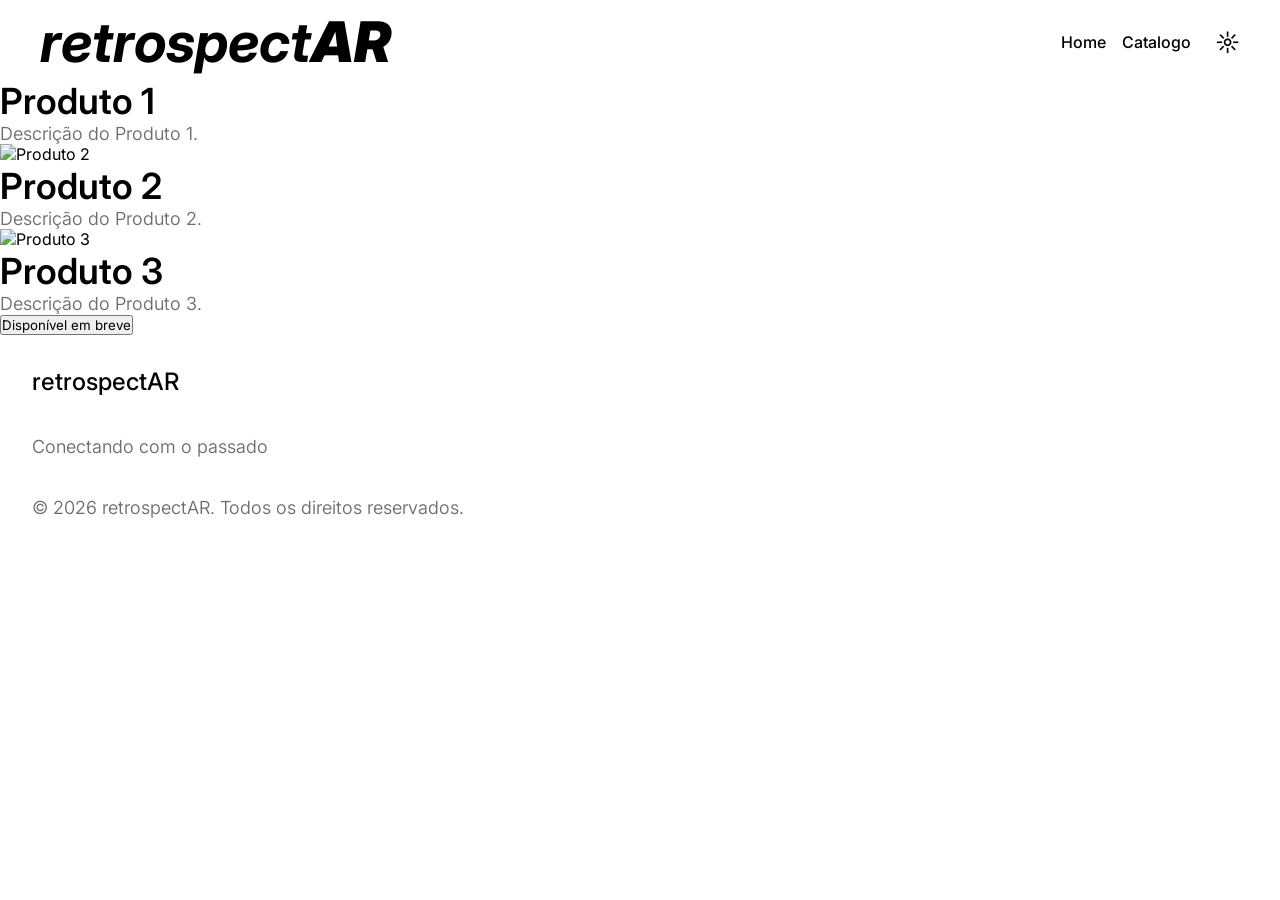
==== Pages/Catalogo/catalogo.html @ c3330485 "Criação do HTML e CSS parcialmente realizado" ====
<!DOCTYPE html>
<html lang="pt-BR">
    <head>
        <title>retrospectAR</title>
        <meta charset="UTF-8">
        <link rel="stylesheet" href="style.css">
        <meta name="description" content="Trazendo uma nova forma de se conectar com o passado e experenciar o que você nunca viveu.">
        <meta name="viewport" content="width=device-width, initial-scale=1.0">
    </head>
    <body>
        <header>
            <!-- Título do site -->
            <h1>retrospect<mark>AR</mark></h1>

            <!-- Navegação -->
            <ul>
                <li><a href="../Home/index.html">Home</a></li>
                <li><a href="catalogo.html">Catalogo</a></li>
            </ul>

            <!-- Botão de tema -->
            <button type="button" id="botao-tema" aria-label="Alternar entre tema claro e escuro">
                ☼
            </button>
        </header>
        <main>
            <div class="catalogo">

                <!-- Título do catálogo -->
                <h2>Catálogo de Produtos</h2>

                <!-- Lista de produtos -->
                <div class="produtos">
                    <div class="produto">
                        <img src="https://media.istockphoto.com/id/1324356458/vector/picture-icon-photo-frame-symbol-landscape-sign-photograph-gallery-logo-web-interface-and.jpg?s=612x612&w=0&k=20&c=ZmXO4mSgNDPzDRX-F8OKCfmMqqHpqMV6jiNi00Ye7rE=" alt="Produto 1">
                        <h3>Produto 1</h3>
                        <p>Descrição do Produto 1.</p>
                    </div>
                    <div class="produto">
                        <img src="https://media.istockphoto.com/id/1324356458/vector/picture-icon-photo-frame-symbol-landscape-sign-photograph-gallery-logo-web-interface-and.jpg?s=612x612&w=0&k=20&c=ZmXO4mSgNDPzDRX-F8OKCfmMqqHpqMV6jiNi00Ye7rE=" alt="Produto 2">
                        <h3>Produto 2</h3>
                        <p>Descrição do Produto 2.</p>
                    </div>
                    <div class="produto">
                        <img src="https://media.istockphoto.com/id/1324356458/vector/picture-icon-photo-frame-symbol-landscape-sign-photograph-gallery-logo-web-interface-and.jpg?s=612x612&w=0&k=20&c=ZmXO4mSgNDPzDRX-F8OKCfmMqqHpqMV6jiNi00Ye7rE=" alt="Produto 3">
                        <h3>Produto 3</h3>
                        <p>Descrição do Produto 3.</p>
                    </div>
                </div>
            </div>

            <!-- Botão de compra -->
            <button type="button" id="comprar" aria-label="Comprar produto">
                Disponível em breve
            </button>
        </main>
        <footer>

            <!-- Rodapé -->
            <h4>retrospectAR</h4>
            <p>Conectando com o passado</p>
            <p>&copy; 2026 retrospectAR. Todos os direitos reservados.</p>
        </footer>
    </body>
</html>
---- Pages/Catalogo/style.css ----
@import url('https://fonts.googleapis.com/css2?family=Bebas+Neue&family=Inter:ital,opsz,wght@0,14..32,100..900;1,14..32,100..900&display=swap');

/* Reset básico de estilos */
*{
    margin: 0;
    padding: 0;
    box-sizing: border-box;
    font-family: 'Inter', sans-serif;
}

/* Variáveis de cores para tema claro */
:root{
    --background-color: #FFFFFF;
    --background-secondary: #F2F2F2;
    --text-color: #000000;
    --text-secondary: #6D6D6D;
}

/* Variáveis de cores para tema escuro */
[data-theme="dark"]{
    --background-color: #1A1A1A;
    --background-secondary: #333333;
    --text-color: #FFFFFF;
    --text-secondary: #B3B3B3;
}

/* Estilos gerais do texto da página */
h1{
    font-family: 'Inter', sans-serif;
    font-size: 3.5rem;
    font-weight: 700;
    font-style: italic;
    color: var(--text-color);
}
mark{
    background-color: transparent;
    font-weight: 900;
    color: var(--text-color);
}
h2{
    font-family: 'Inter', sans-serif;
    font-size: 3rem;
    font-weight: 600;
    font-style: normal;
    color: var(--text-color);
}
h3{
    font-family: 'Inter', sans-serif;
    font-size: 2.25rem;
    font-weight: 600;
    font-style: normal;
    color: var(--text-color);
}
h4{
    font-family: 'Inter', sans-serif;
    font-size: 1.5rem;
    font-weight: 500;
    font-style: normal;
    color: var(--text-color);
}
p{
    font-family: 'Inter', sans-serif;
    font-size: 1.125rem;
    font-weight: 350;
    font-style: normal;
    color: var(--text-secondary);
}

/* CABEÇALHO */
/* Estilo do cabeçalho da página */
header{
    display: flex; /*Ativa o Flexbox para o cabeçalho*/
    justify-content: flex-start; /* Mantém os elementos alinhados em uma única linha */
    align-items: center; /* Alinha os elementos verticalmente ao centro */
    gap: 1.5rem; /* Adiciona espaço entre os itens da direita */
    padding: .5rem 2.5rem; /* Adiciona espaçamento interno ao cabeçalho */
    background-color: var(--background-color); /* Define a cor de fundo do cabeçalho */
    position: fixed; /* Mantém o cabeçalho fixo no topo da página */
    width: 100%; /* Define a largura do cabeçalho como 100% da tela */
    top: 0; /* Posiciona o cabeçalho no topo da página */
    left: 0; /* Posiciona o cabeçalho à esquerda da página */
    z-index: 1000; /* Garante que o cabeçalho fique acima de outros elementos da página */  
    transition: background-color 0.3s ease; /* Adiciona uma transição suave para a mudança de cor de fundo */
}
header h1{
    margin-right: auto; /* Empurra a navegação e o botão para a direita */
}
/* Estilo da lista de navegação do cabeçalho */
header ul{
    list-style: none; /* Remove os marcadores da lista */
    display: flex; /* Ativa o Flexbox para a lista de navegação */
    gap: 1rem; /* Adiciona espaçamento entre os itens da lista */
}
/* Estilo dos links de navegação do cabeçalho */
header ul li a{
    text-decoration: none; /* Remove o sublinhado dos links */
    color: var(--text-color); /* Define a cor do texto dos links */
    font-weight: 500; /* Define a espessura da fonte dos links */
    transition: color 0.3s ease; /* Adiciona uma transição suave para a mudança de cor dos links */
}
/* Estilo do botão de alternância de tema */
#botao-tema{
    background-color: transparent; /* Define o fundo do botão como transparente */
    border: none; /* Remove a borda do botão */
    color: var(--text-color); /* Define a cor do texto do botão */
    font-size: 1.5rem; /* Define o tamanho da fonte do botão */
    cursor: pointer; /* Altera o cursor para indicar que o botão é clicável */
    transition: color 0.3s ease; /* Adiciona uma transição suave para a mudança de cor do botão */
}

/* RODAPÉ */
/* Estilo do rodapé da página */
footer{
    padding: 2rem;  /* Adiciona espaçamento interno ao rodapé */
    background-color: var(--background-color); /* Define a cor de fundo do rodapé */
    color: var(--text-secondary); /* Define a cor do texto do rodapé */
    width: 100%; /* Define a largura do rodapé como 100% da tela */
    bottom: 0; /* Posiciona o rodapé na parte inferior da página */
    left: 0; /* Posiciona o rodapé à esquerda da página */
    transition: background-color 0.3s ease; /* Adiciona uma transição suave para a mudança de cor de fundo do rodapé */
}
footer h4{
    margin-bottom: 2.5rem; /* Adiciona espaçamento abaixo do título do rodapé */
}
footer p{
    font-weight: 350; /* Define a espessura da fonte do texto do rodapé */
    margin-bottom: 2.5rem; /* Adiciona espaçamento abaixo do texto do rodapé */
}
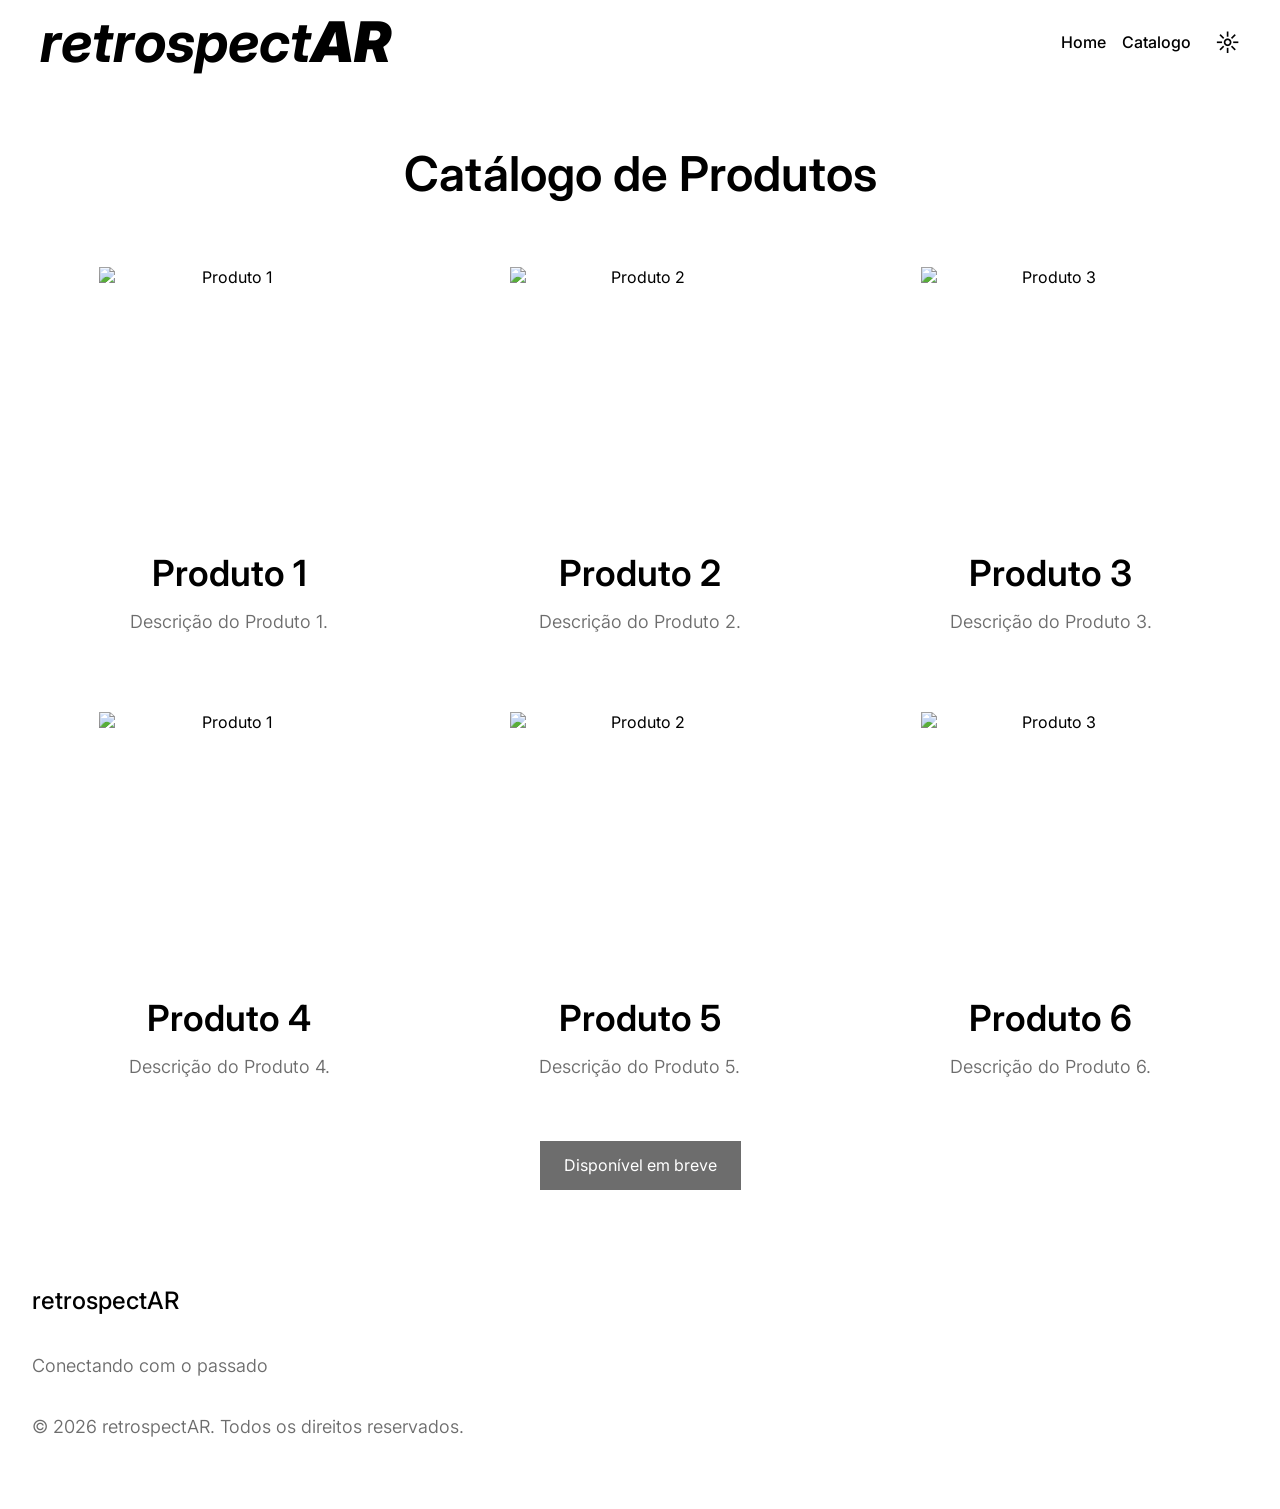
==== commit 61fba247: "Finalização do CSS e realização do JavaScript" ====
--- a/Pages/Catalogo/catalogo.html
+++ b/Pages/Catalogo/catalogo.html
@@ -46,6 +46,21 @@
                         <h3>Produto 3</h3>
                         <p>Descrição do Produto 3.</p>
                     </div>
+                    <div class="produto">
+                        <img src="https://media.istockphoto.com/id/1324356458/vector/picture-icon-photo-frame-symbol-landscape-sign-photograph-gallery-logo-web-interface-and.jpg?s=612x612&w=0&k=20&c=ZmXO4mSgNDPzDRX-F8OKCfmMqqHpqMV6jiNi00Ye7rE=" alt="Produto 1">
+                        <h3>Produto 4</h3>
+                        <p>Descrição do Produto 4.</p>
+                    </div>
+                    <div class="produto">
+                        <img src="https://media.istockphoto.com/id/1324356458/vector/picture-icon-photo-frame-symbol-landscape-sign-photograph-gallery-logo-web-interface-and.jpg?s=612x612&w=0&k=20&c=ZmXO4mSgNDPzDRX-F8OKCfmMqqHpqMV6jiNi00Ye7rE=" alt="Produto 2">
+                        <h3>Produto 5</h3>
+                        <p>Descrição do Produto 5.</p>
+                    </div>
+                    <div class="produto">
+                        <img src="https://media.istockphoto.com/id/1324356458/vector/picture-icon-photo-frame-symbol-landscape-sign-photograph-gallery-logo-web-interface-and.jpg?s=612x612&w=0&k=20&c=ZmXO4mSgNDPzDRX-F8OKCfmMqqHpqMV6jiNi00Ye7rE=" alt="Produto 3">
+                        <h3>Produto 6</h3>
+                        <p>Descrição do Produto 6.</p>
+                    </div>
                 </div>
             </div>
 
@@ -61,5 +76,6 @@
             <p>Conectando com o passado</p>
             <p>&copy; 2026 retrospectAR. Todos os direitos reservados.</p>
         </footer>
+        <script src="../../Scripts/theme.js"></script>
     </body>
 </html>
--- a/Pages/Catalogo/style.css
+++ b/Pages/Catalogo/style.css
@@ -125,4 +125,57 @@
 footer p{
     font-weight: 350; /* Define a espessura da fonte do texto do rodapé */
     margin-bottom: 2.5rem; /* Adiciona espaçamento abaixo do texto do rodapé */
-}+}
+
+/* CORPO */
+/* Estilo do catálogo */
+main{
+    min-height: 100vh;
+    padding: 9rem 2.5rem 4rem;
+    background-color: var(--background-color);
+}
+.catalogo{
+    max-width: 1200px;
+    margin: 0 auto;
+}
+.catalogo h2{
+    margin-bottom: 2.5rem;
+    text-align: center;
+}
+.produtos{
+    display: grid;
+    grid-template-columns: repeat(3, minmax(0, 1fr));
+    gap: 2rem;
+}
+.produto{
+    display: flex;
+    flex-direction: column;
+    align-items: center;
+    min-width: 0;
+    padding: 1.5rem;
+    text-align: center;
+    background-color: var(--background-color);
+}
+.produto img{
+    width: 100%;
+    max-width: 260px;
+    aspect-ratio: 1;
+    object-fit: cover;
+    margin-bottom: 1.5rem;
+}
+.produto h3{
+    margin-bottom: 1rem;
+}
+.produto p{
+    margin-top: auto;
+}
+#comprar{
+    display: block;
+    margin: 2.5rem auto 0;
+    padding: .9rem 1.5rem;
+    border: none;
+    background-color: var(--text-secondary);
+    color: var(--background-color);
+    font: inherit;
+}
+
